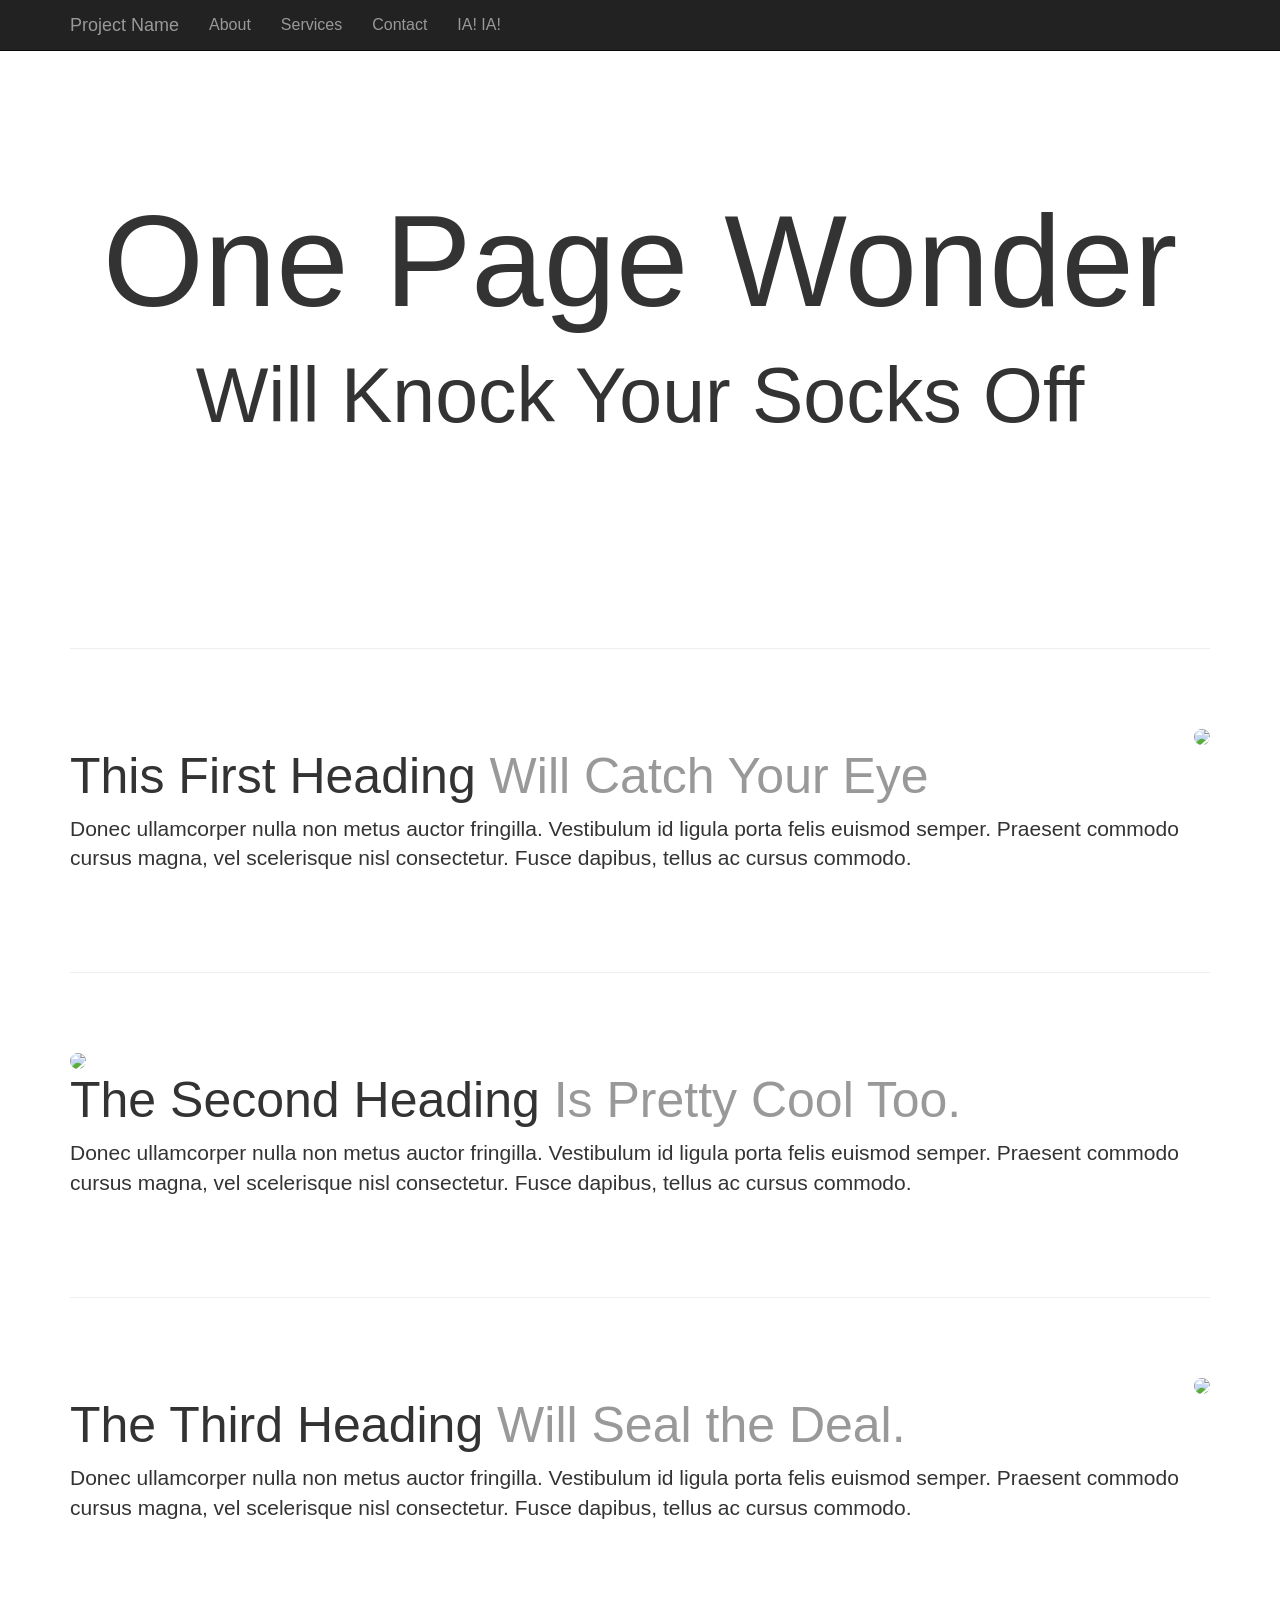
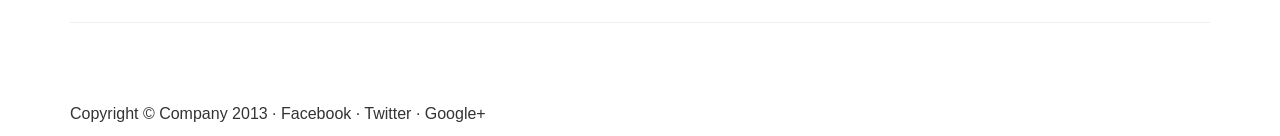
==== index.html @ fc50a033 "First Pages Commit" ====
<!DOCTYPE html>
<html lang="en">
  <head>
    <meta charset="utf-8">
    <meta name="viewport" content="width=device-width, initial-scale=1.0">
    <meta name="description" content="">
    <meta name="author" content="">

    <title>Basic Company Template for Bootstrap 3</title>

    <!-- Bootstrap core CSS -->
    <link href="css/bootstrap.css" rel="stylesheet">

    <!-- Custom CSS for the 'One Page Wonder' Template -->
    <link href="css/one-page-wonder.css" rel="stylesheet">
    <link href="../lovecraft.css" rel="stylesheet">

  </head>

  <body>

    <nav class="navbar navbar-fixed-top navbar-inverse" role="navigation">
      <div class="container">
        <div class="navbar-header">
          <button type="button" class="navbar-toggle" data-toggle="collapse" data-target=".navbar-ex1-collapse">
            <span class="sr-only">Toggle navigation</span>
            <span class="icon-bar"></span>
            <span class="icon-bar"></span>
            <span class="icon-bar"></span>
          </button>
          <a class="navbar-brand" href="#">Project Name</a>
        </div>

        <!-- Collect the nav links, forms, and other content for toggling -->
        <div class="collapse navbar-collapse navbar-ex1-collapse">
          <ul class="nav navbar-nav">
            <li><a href="#about">About</a></li>
            <li><a href="#services">Services</a></li>
            <li><a href="#contact">Contact</a></li>
            <li><a href="#lovecraft" id="lovecraft">IA! IA!</a></li>
          </ul>
        </div><!-- /.navbar-collapse -->
      </div><!-- /.container -->
    </nav>

    <div class="header-image">

      <div class="headline">
        <div class="container">
          <h1>One Page Wonder</h1>
          <h2>Will Knock Your Socks Off</h2>
        </div>
      </div>

    </div><!-- /header-image -->

    <div class="container">

      <!-- START THE FEATURETTES -->

      <hr class="featurette-divider">

      <div class="featurette" id="about">
        <img class="featurette-image img-circle img-responsive pull-right" src="http://placecreature.com/500/500">
        <h2 class="featurette-heading">This First Heading <span class="text-muted">Will Catch Your Eye</span></h2>
        <p class="lead">Donec ullamcorper nulla non metus auctor fringilla. Vestibulum id ligula porta felis euismod semper. Praesent commodo cursus magna, vel scelerisque nisl consectetur. Fusce dapibus, tellus ac cursus commodo.</p>
      </div>

      <hr class="featurette-divider">

      <div class="featurette" id="services">
        <img class="featurette-image img-circle img-responsive pull-left" src="http://placecreature.com/500/500">
        <h2 class="featurette-heading">The Second Heading <span class="text-muted">Is Pretty Cool Too.</span></h2>
        <p class="lead">Donec ullamcorper nulla non metus auctor fringilla. Vestibulum id ligula porta felis euismod semper. Praesent commodo cursus magna, vel scelerisque nisl consectetur. Fusce dapibus, tellus ac cursus commodo.</p>
      </div>

      <hr class="featurette-divider">

      <div class="featurette" id="contact">
        <img class="featurette-image img-circle img-responsive pull-right" src="http://placecreature.com/500/500">
        <h2 class="featurette-heading">The Third Heading <span class="text-muted">Will Seal the Deal.</span></h2>
        <p class="lead">Donec ullamcorper nulla non metus auctor fringilla. Vestibulum id ligula porta felis euismod semper. Praesent commodo cursus magna, vel scelerisque nisl consectetur. Fusce dapibus, tellus ac cursus commodo.</p>
      </div>

      <hr class="featurette-divider">

      <!-- /END THE FEATURETTES -->

      <!-- FOOTER -->
      <footer>
        <p>
          Copyright &copy; Company 2013 &middot; Facebook &middot; Twitter &middot; Google+
        </p>
      </footer>
      <!-- /END OF FOOTER -->

    </div><!-- /container -->

  <!-- javascript -->
  <script src="js/jquery.js"></script>
  <script src="js/bootstrap.js"></script>
    <script src="../lovecraft.js"></script>
    <script src="js/app.js"></script>
  </body>

</html>
---- css/one-page-wonder.css ----
body {
	font-size: 16px; /* font size increased for greater legibility */
	margin-top: 50px; /* 50px is the height of the navbar - change this if the navbarn height changes */
}

.header-image {
	background: url(http://placehold.it/200x300) repeat;/* Use a tiling background image or a full width image - if you're using full width you will need to change no-repeat center center cover  */
	background-position: top;
	height: auto;
	display: block;
	width: 100%;
	text-align: center;
}

.headline {
	padding: 120px 0;
}

.headline > .container > h1 {
	font-size: 130px;
	background: #ffffff;
	background: rgba(255, 255, 255, 0.9);
}

.headline > .container > h2 {
	font-size: 77px;
	background: #ffffff;
	background: rgba(255, 255, 255, 0.9);
}

.featurette-divider {
	margin: 80px 0;
}
.featurette {
	overflow: hidden; 
}

.featurette-image.pull-left {
	margin-right: 40px;
}
.featurette-image.pull-right {
	margin-left: 40px;
}

.featurette-heading {
	font-size: 50px;
}

/* RESPONSIVE CSS */

@media (max-width: 1200px) {

.headline > .container > h1 {font-size: 140px;}
.headline > .container > h2 {font-size: 63px;}
.featurette-divider {margin: 50px 0;}
.featurette-image.pull-left {margin-right: 20px;}
.featurette-image.pull-right {margin-left: 20px;}
.featurette-heading {font-size: 35px;}

}

@media (max-width: 991px) {

.headline > .container > h1 {font-size: 105px;}
.headline > .container > h2 {font-size: 50px;}
.featurette-divider {margin: 40px 0;}
.featurette-image {max-width: 50%;}
.featurette-image.pull-left {margin-right: 10px;}
.featurette-image.pull-right {margin-left: 10px;}
.featurette-heading {font-size: 30px;}

}

@media (max-width: 768px) {
	
.container {margin: 0 15px;}
.featurette-divider {margin: 40px 0;}
.featurette-heading {font-size: 25px;}

}


@media (max-width: 668px) {

.headline > .container > h1 {font-size: 70px;}
.headline > .container > h2 {font-size: 32px;}
.featurette-divider {margin: 30px 0;}

}

@media (max-width: 640px) {

.headline {padding: 75px 0 25px 0;}
.headline > .container > h1 {font-size: 60px;}
.headline > .container > h2 {font-size: 30px;}

}

@media (max-width: 375px) {

.featurette-divider {margin: 10px 0;}
.featurette-image {max-width: 100%;}
.featurette-image.pull-left {margin-right: 0; margin-bottom: 10px;}
.featurette-image.pull-right {margin-left: 0; margin-bottom: 10px;}

}
---- lovecraft.css ----
.hasturhasturhastur {
	position: absolute;
	top:0px;
}
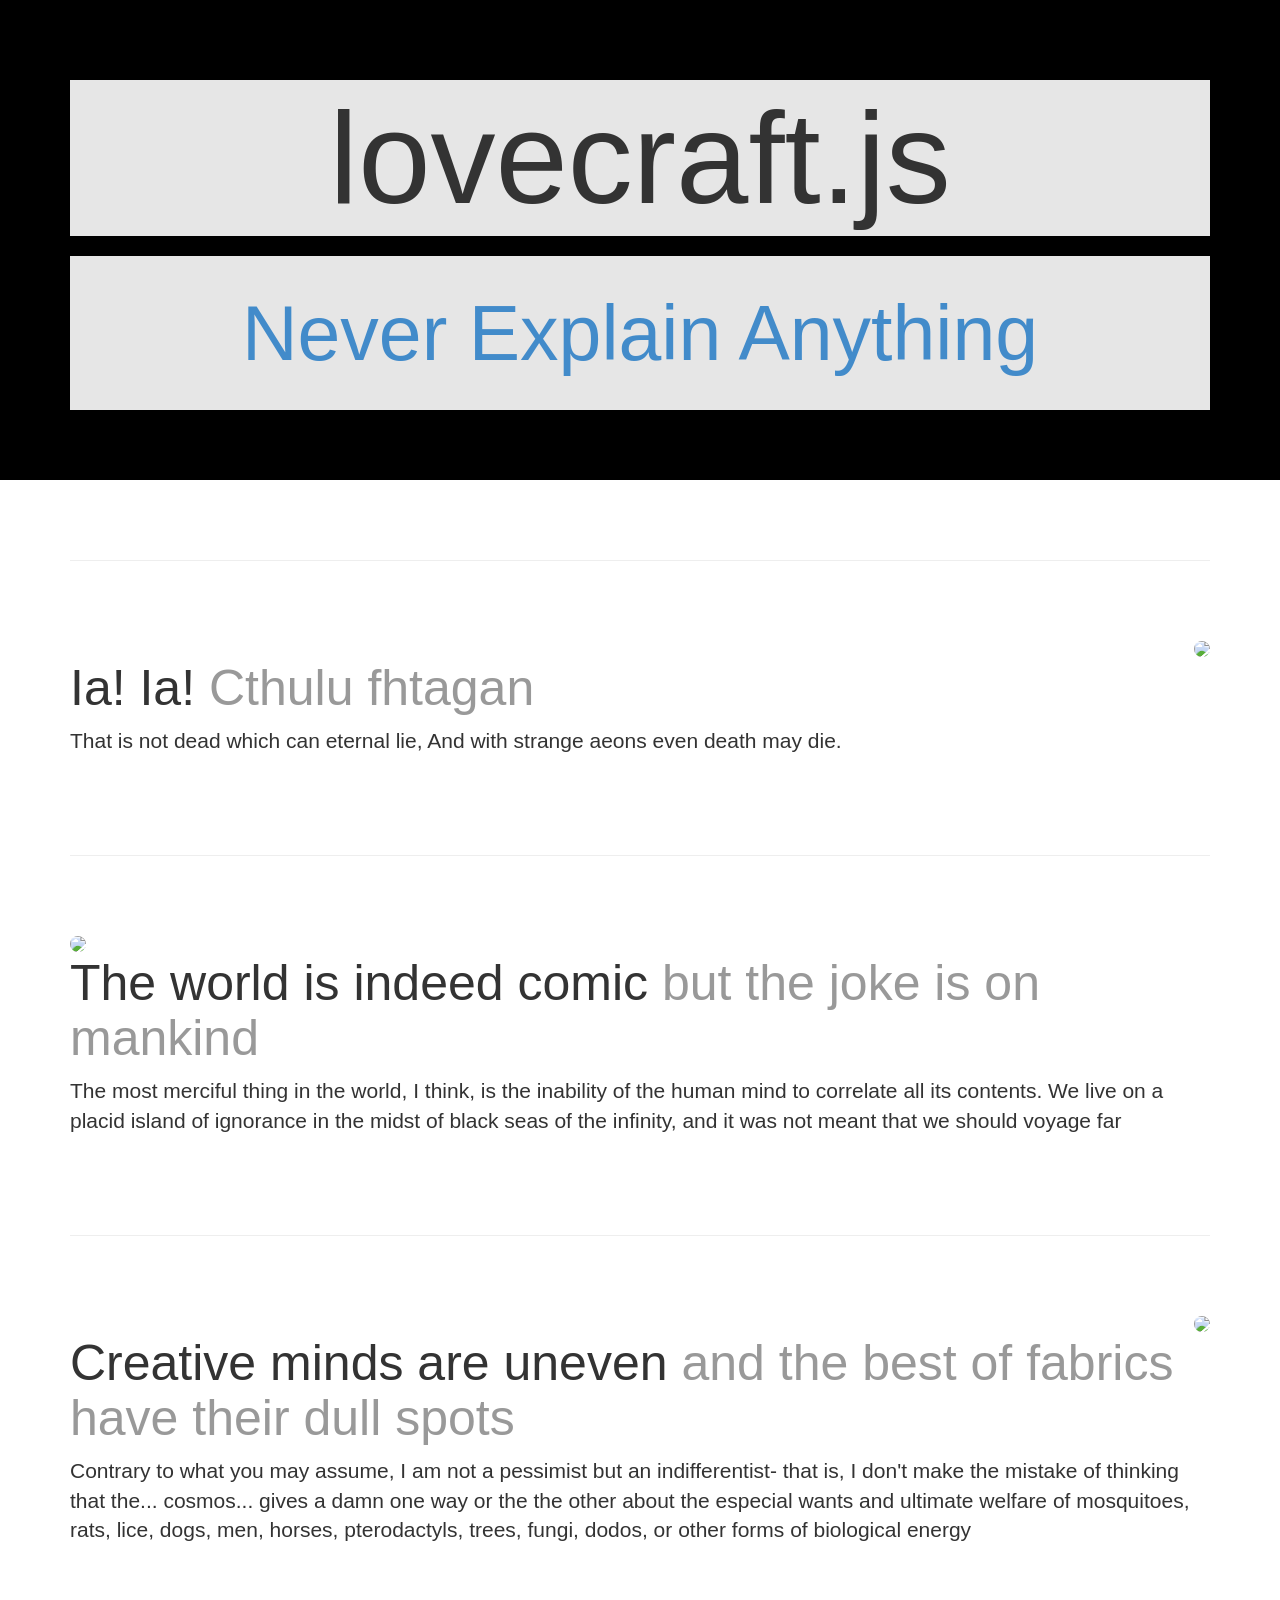
==== commit 6bb552ad: "Second try" ====
--- a/index.html
+++ b/index.html
@@ -6,49 +6,25 @@
     <meta name="description" content="">
     <meta name="author" content="">
 
-    <title>Basic Company Template for Bootstrap 3</title>
+    <title>lovecraft.js</title>
 
     <!-- Bootstrap core CSS -->
     <link href="css/bootstrap.css" rel="stylesheet">
 
     <!-- Custom CSS for the 'One Page Wonder' Template -->
     <link href="css/one-page-wonder.css" rel="stylesheet">
-    <link href="../lovecraft.css" rel="stylesheet">
+    <link href="css/lovecraft.css" rel="stylesheet">
 
   </head>
 
   <body>
 
-    <nav class="navbar navbar-fixed-top navbar-inverse" role="navigation">
-      <div class="container">
-        <div class="navbar-header">
-          <button type="button" class="navbar-toggle" data-toggle="collapse" data-target=".navbar-ex1-collapse">
-            <span class="sr-only">Toggle navigation</span>
-            <span class="icon-bar"></span>
-            <span class="icon-bar"></span>
-            <span class="icon-bar"></span>
-          </button>
-          <a class="navbar-brand" href="#">Project Name</a>
-        </div>
-
-        <!-- Collect the nav links, forms, and other content for toggling -->
-        <div class="collapse navbar-collapse navbar-ex1-collapse">
-          <ul class="nav navbar-nav">
-            <li><a href="#about">About</a></li>
-            <li><a href="#services">Services</a></li>
-            <li><a href="#contact">Contact</a></li>
-            <li><a href="#lovecraft" id="lovecraft">IA! IA!</a></li>
-          </ul>
-        </div><!-- /.navbar-collapse -->
-      </div><!-- /.container -->
-    </nav>
-
     <div class="header-image">
 
       <div class="headline">
         <div class="container">
-          <h1>One Page Wonder</h1>
-          <h2>Will Knock Your Socks Off</h2>
+          <h1>lovecraft.js</h1>
+          <h2><a href="#" id="lovecraft">Never Explain Anything</a></h2>
         </div>
       </div>
 
@@ -61,25 +37,26 @@
       <hr class="featurette-divider">
 
       <div class="featurette" id="about">
-        <img class="featurette-image img-circle img-responsive pull-right" src="http://placecreature.com/500/500">
-        <h2 class="featurette-heading">This First Heading <span class="text-muted">Will Catch Your Eye</span></h2>
-        <p class="lead">Donec ullamcorper nulla non metus auctor fringilla. Vestibulum id ligula porta felis euismod semper. Praesent commodo cursus magna, vel scelerisque nisl consectetur. Fusce dapibus, tellus ac cursus commodo.</p>
+        <img class="featurette-image img-circle img-responsive pull-right" src="http://placecreature.com/whale/500/500">
+        <h2 class="featurette-heading">Ia! Ia! <span class="text-muted">Cthulu fhtagan</span></h2>
+        <p class="lead">That is not dead which can eternal lie,
+And with strange aeons even death may die.</p>
       </div>
 
       <hr class="featurette-divider">
 
       <div class="featurette" id="services">
-        <img class="featurette-image img-circle img-responsive pull-left" src="http://placecreature.com/500/500">
-        <h2 class="featurette-heading">The Second Heading <span class="text-muted">Is Pretty Cool Too.</span></h2>
-        <p class="lead">Donec ullamcorper nulla non metus auctor fringilla. Vestibulum id ligula porta felis euismod semper. Praesent commodo cursus magna, vel scelerisque nisl consectetur. Fusce dapibus, tellus ac cursus commodo.</p>
+        <img class="featurette-image img-circle img-responsive pull-left" src="http://placecreature.com/trex/500/500">
+        <h2 class="featurette-heading">The world is indeed comic <span class="text-muted">but the joke is on mankind</span></h2>
+        <p class="lead">The most merciful thing in the world, I think, is the inability of the human mind to correlate all its contents. We live on a placid island of ignorance in the midst of black seas of the infinity, and it was not meant that we should voyage far</p>
       </div>
 
       <hr class="featurette-divider">
 
       <div class="featurette" id="contact">
-        <img class="featurette-image img-circle img-responsive pull-right" src="http://placecreature.com/500/500">
-        <h2 class="featurette-heading">The Third Heading <span class="text-muted">Will Seal the Deal.</span></h2>
-        <p class="lead">Donec ullamcorper nulla non metus auctor fringilla. Vestibulum id ligula porta felis euismod semper. Praesent commodo cursus magna, vel scelerisque nisl consectetur. Fusce dapibus, tellus ac cursus commodo.</p>
+        <img class="featurette-image img-circle img-responsive pull-right" src="http://placecreature.com/porpoise/500/500">
+        <h2 class="featurette-heading">Creative minds are uneven <span class="text-muted">and the best of fabrics have their dull spots</span></h2>
+        <p class="lead">Contrary to what you may assume, I am not a pessimist but an indifferentist- that is, I don't make the mistake of thinking that the... cosmos... gives a damn one way or the the other about the especial wants and ultimate welfare of mosquitoes, rats, lice, dogs, men, horses, pterodactyls, trees, fungi, dodos, or other forms of biological energy</p>
       </div>
 
       <hr class="featurette-divider">
@@ -88,9 +65,6 @@
 
       <!-- FOOTER -->
       <footer>
-        <p>
-          Copyright &copy; Company 2013 &middot; Facebook &middot; Twitter &middot; Google+
-        </p>
       </footer>
       <!-- /END OF FOOTER -->
 
@@ -99,7 +73,7 @@
   <!-- javascript -->
   <script src="js/jquery.js"></script>
   <script src="js/bootstrap.js"></script>
-    <script src="../lovecraft.js"></script>
+    <script src="js/lovecraft.js"></script>
     <script src="js/app.js"></script>
   </body>
 
--- a/css/one-page-wonder.css
+++ b/css/one-page-wonder.css
@@ -1,10 +1,9 @@
 body {
 	font-size: 16px; /* font size increased for greater legibility */
-	margin-top: 50px; /* 50px is the height of the navbar - change this if the navbarn height changes */
 }
 
 .header-image {
-	background: url(http://placehold.it/200x300) repeat;/* Use a tiling background image or a full width image - if you're using full width you will need to change no-repeat center center cover  */
+	background: #000;/* Use a tiling background image or a full width image - if you're using full width you will need to change no-repeat center center cover  */
 	background-position: top;
 	height: auto;
 	display: block;
@@ -13,19 +12,21 @@
 }
 
 .headline {
-	padding: 120px 0;
+	padding: 60px 0;
 }
 
 .headline > .container > h1 {
 	font-size: 130px;
 	background: #ffffff;
 	background: rgba(255, 255, 255, 0.9);
+	line-height: 1.2em;
 }
 
 .headline > .container > h2 {
 	font-size: 77px;
 	background: #ffffff;
 	background: rgba(255, 255, 255, 0.9);
+	line-height: 2em;
 }
 
 .featurette-divider {
@@ -51,7 +52,7 @@
 @media (max-width: 1200px) {
 
 .headline > .container > h1 {font-size: 140px;}
-.headline > .container > h2 {font-size: 63px;}
+.headline > .container > h2 {font-size: 36px;}
 .featurette-divider {margin: 50px 0;}
 .featurette-image.pull-left {margin-right: 20px;}
 .featurette-image.pull-right {margin-left: 20px;}
@@ -62,7 +63,7 @@
 @media (max-width: 991px) {
 
 .headline > .container > h1 {font-size: 105px;}
-.headline > .container > h2 {font-size: 50px;}
+.headline > .container > h2 {font-size: 36px;}
 .featurette-divider {margin: 40px 0;}
 .featurette-image {max-width: 50%;}
 .featurette-image.pull-left {margin-right: 10px;}
--- a/css/lovecraft.css
+++ b/css/lovecraft.css
@@ -0,0 +1,4 @@
+.hasturhasturhastur {
+	position: absolute;
+	top:0px;
+}
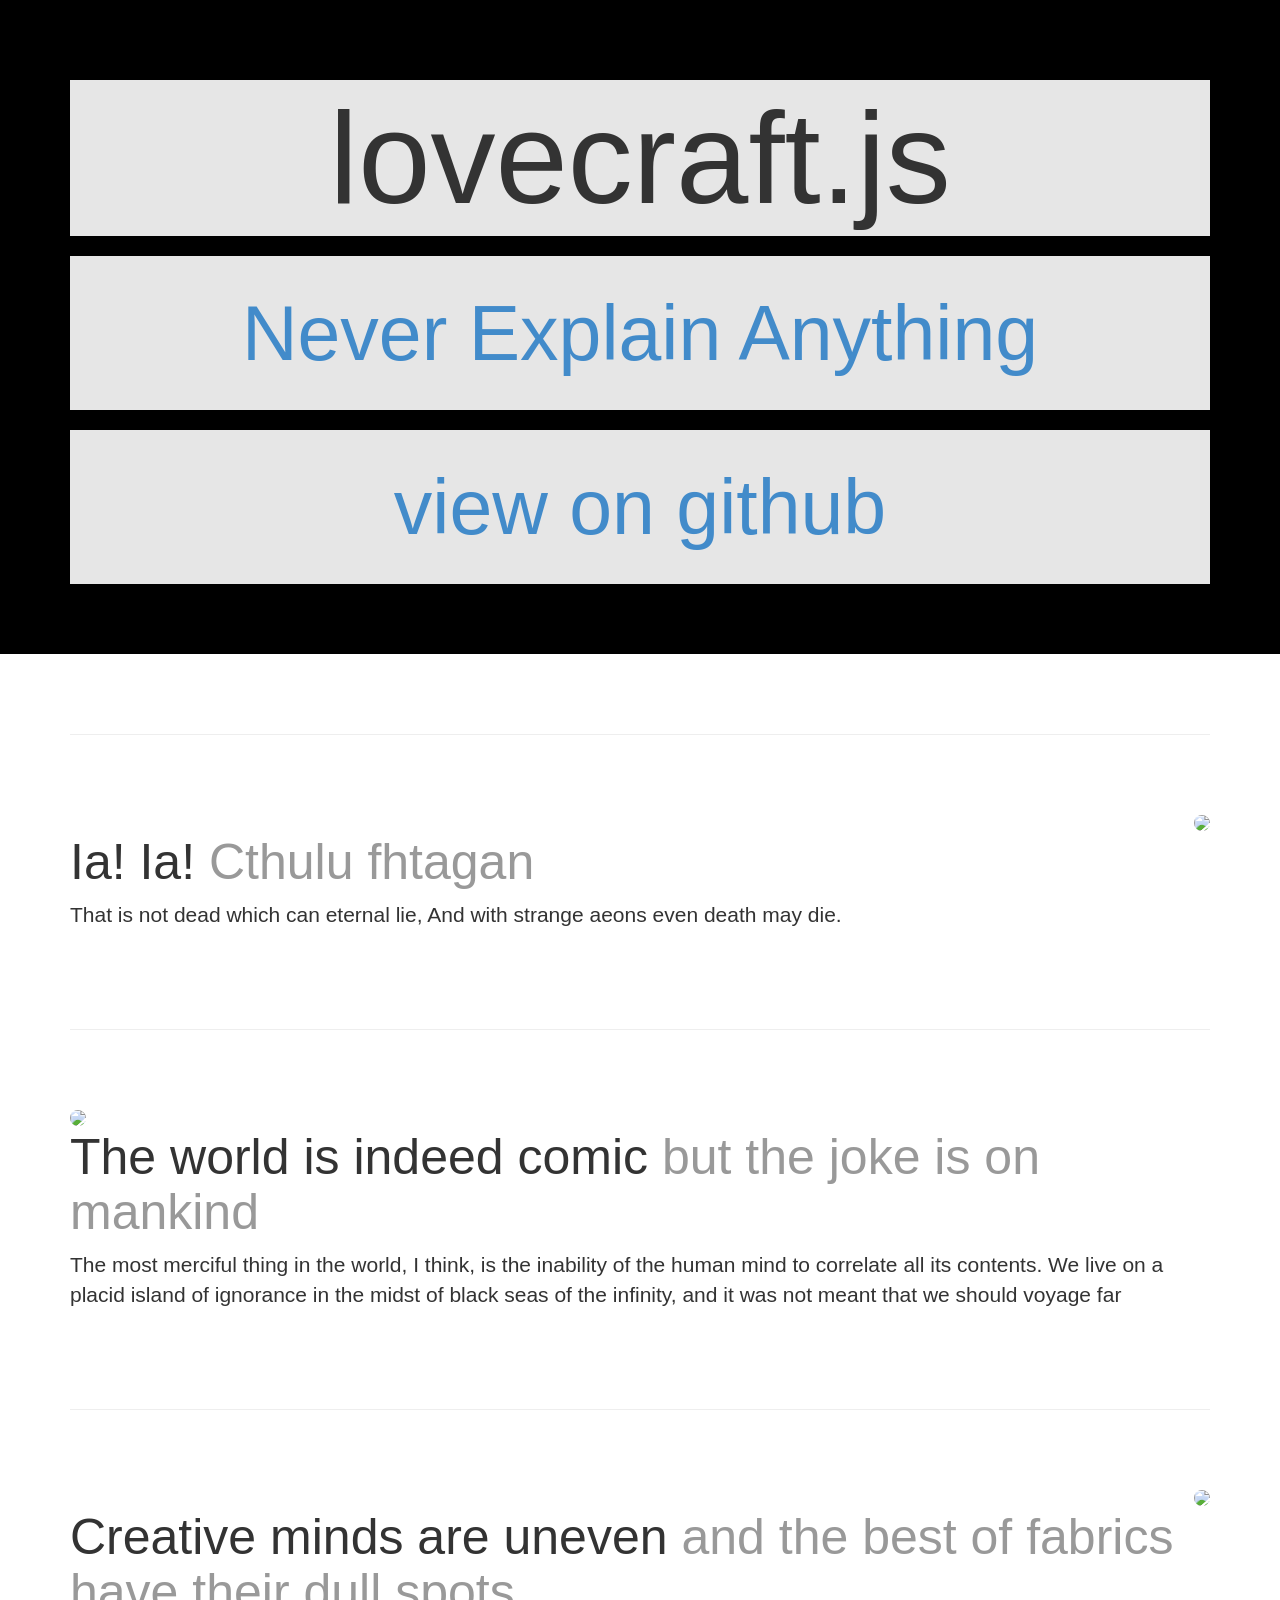
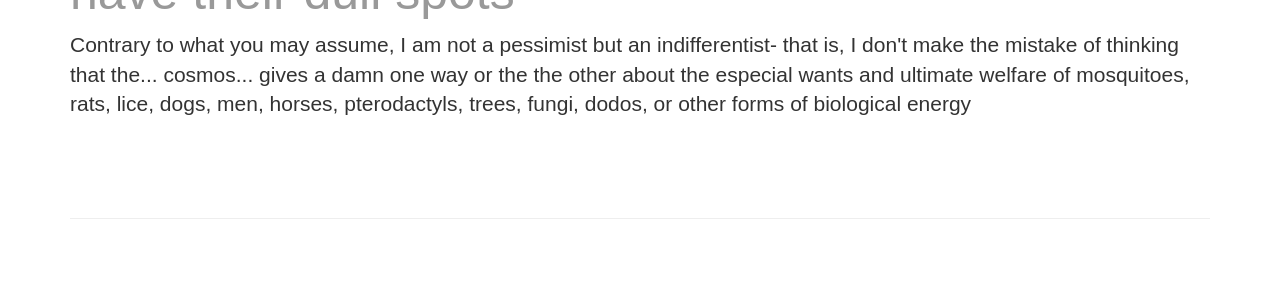
==== commit 111a55de: "updated css" ====
--- a/index.html
+++ b/index.html
@@ -25,6 +25,7 @@
         <div class="container">
           <h1>lovecraft.js</h1>
           <h2><a href="#" id="lovecraft">Never Explain Anything</a></h2>
+          <h2><a href="http://github.com/codevinsky/lovecraft.js">view on github</a></h2>
         </div>
       </div>
 
--- a/css/lovecraft.css
+++ b/css/lovecraft.css
@@ -1,4 +1,8 @@
 .hasturhasturhastur {
 	position: absolute;
 	top:0px;
+}
+
+img.hasturhasturhastur {
+	opacity: 0.1;
 }
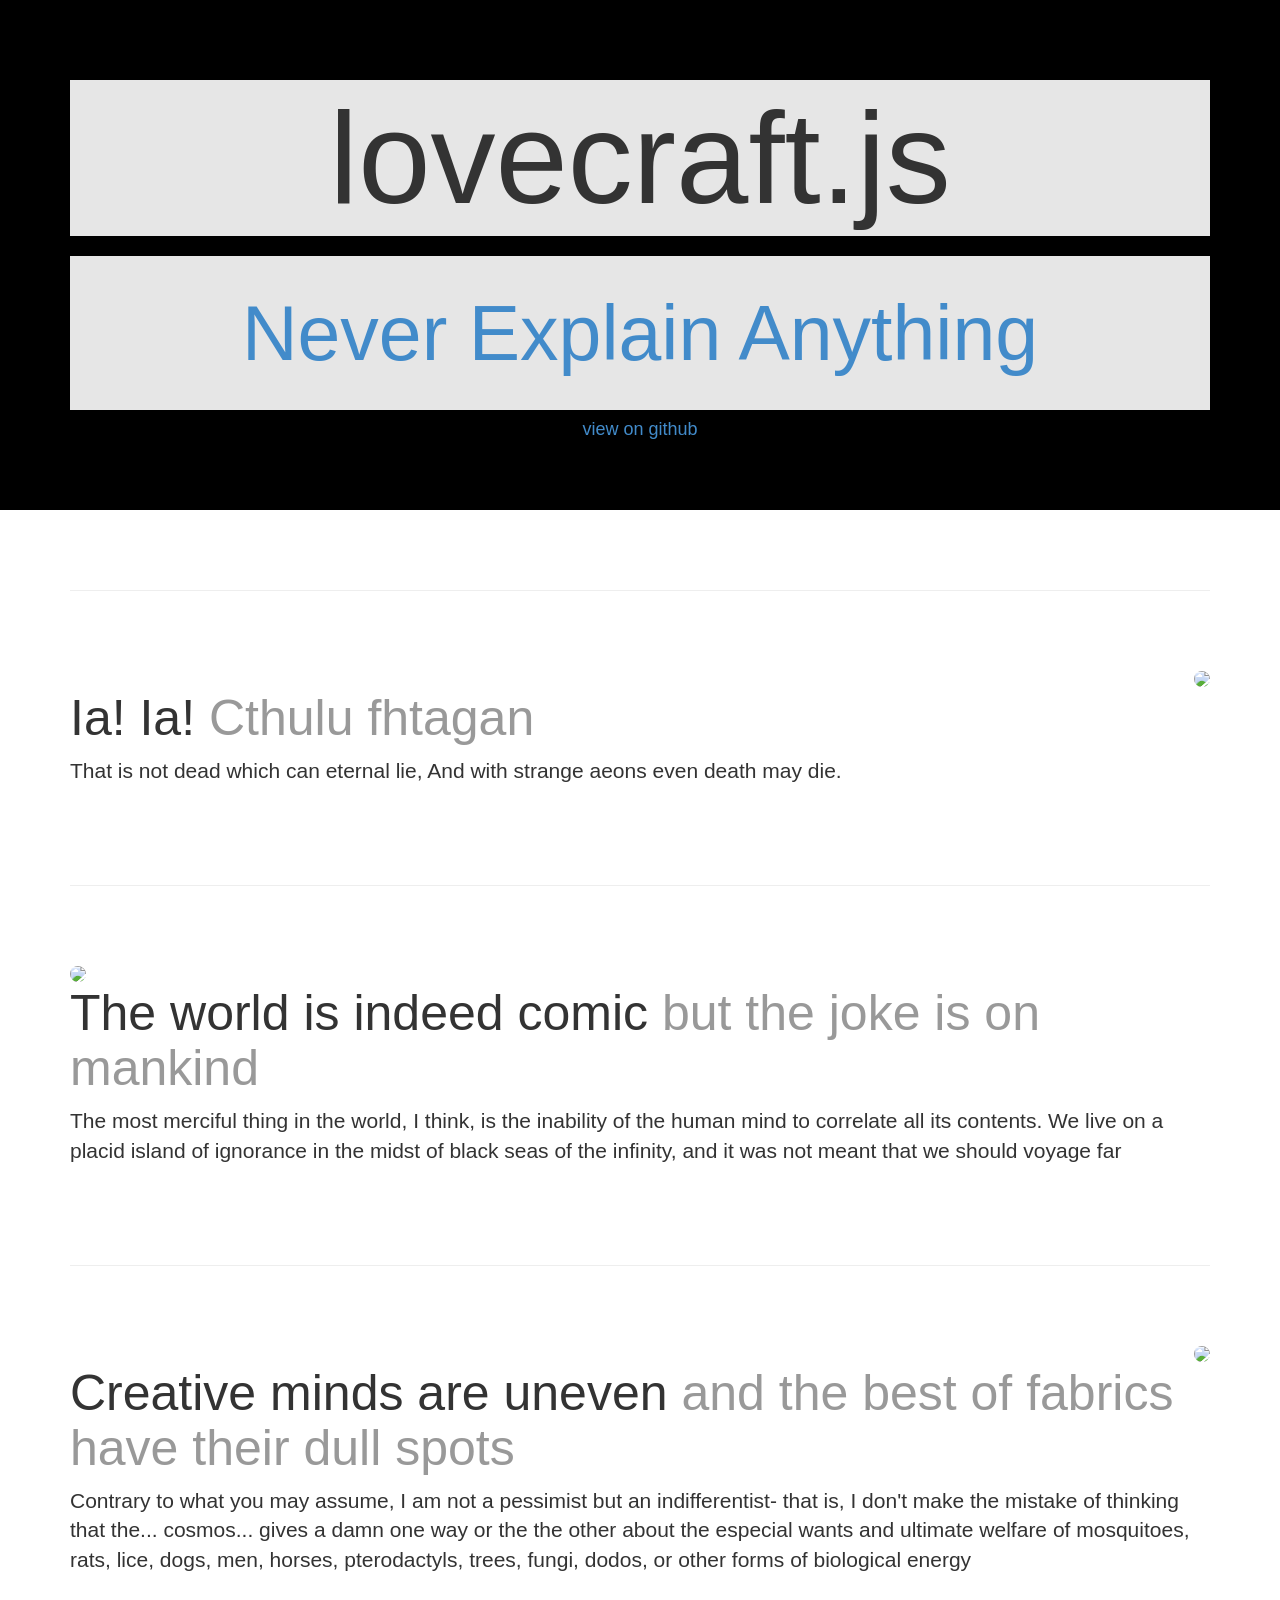
==== commit 33d5525f: "updated index" ====
--- a/index.html
+++ b/index.html
@@ -25,7 +25,7 @@
         <div class="container">
           <h1>lovecraft.js</h1>
           <h2><a href="#" id="lovecraft">Never Explain Anything</a></h2>
-          <h2><a href="http://github.com/codevinsky/lovecraft.js">view on github</a></h2>
+          <h4><a href="http://github.com/codevinsky/lovecraft.js" id="github">view on github</a></h4>
         </div>
       </div>
 
